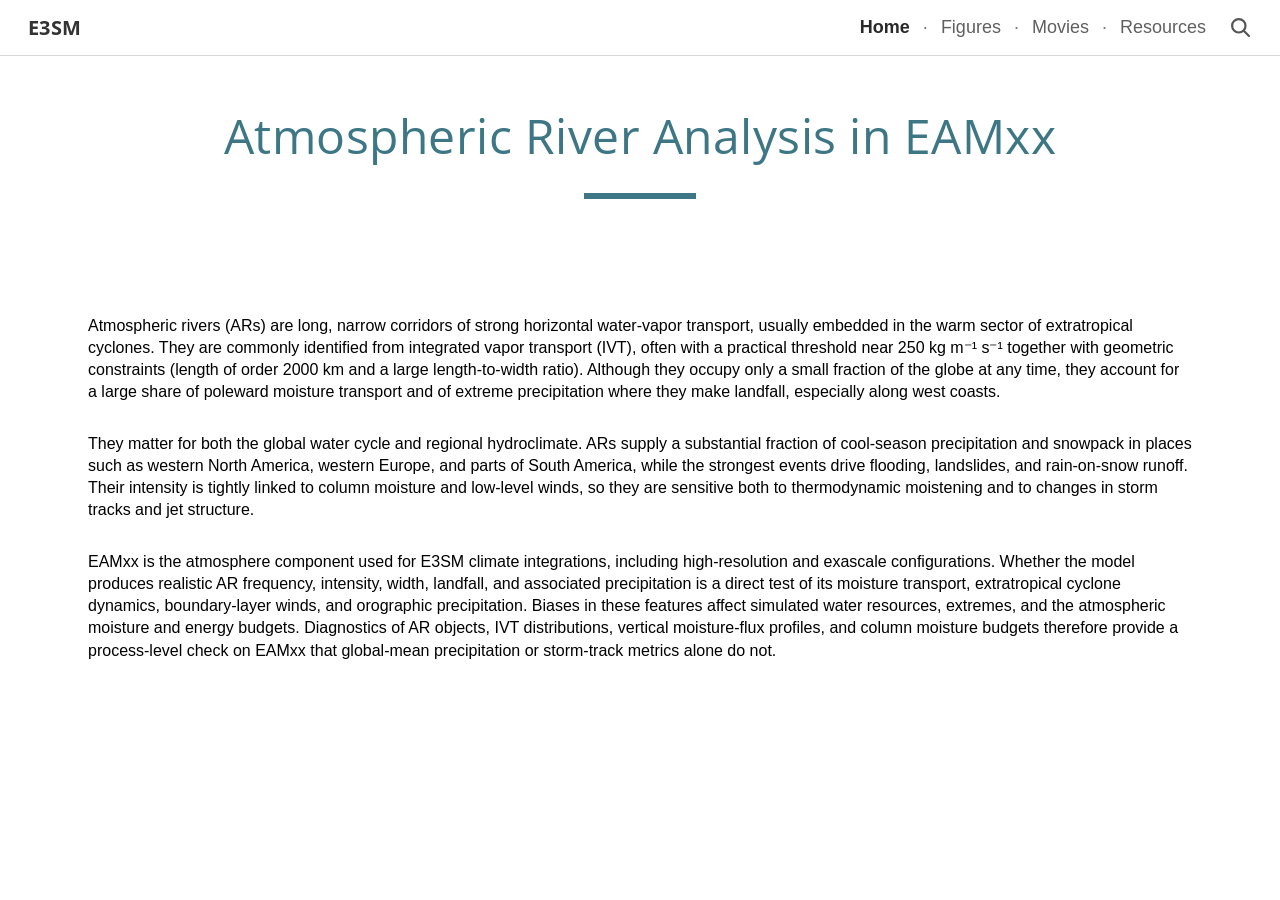
==== index.html @ 7915e141 "update" ====
<!DOCTYPE html>
<html lang="en">
<head>
  <meta charset="UTF-8">
  <meta name="viewport" content="width=device-width, initial-scale=1.0">
  <meta name="description" content="Atmospheric river analysis in EAMxx: moisture transport, landfall precipitation, and process-level diagnostics.">
  <title>Atmospheric River Analysis in EAMxx</title>
  <link rel="preconnect" href="https://fonts.googleapis.com">
  <link rel="preconnect" href="https://fonts.gstatic.com" crossorigin>
  <link href="https://fonts.googleapis.com/css2?family=Open+Sans:wght@400;700&display=swap" rel="stylesheet">
  <link rel="stylesheet" href="css/style.css">
</head>
<body class="home-page">
  <header class="site-header">
    <div class="header-inner">
      <a class="site-title" href="index.html">E3SM</a>
      <div class="site-nav-wrap">
        <nav aria-label="Main navigation">
          <ul class="site-nav">
            <li><a class="active" href="index.html">Home</a></li>
            <li><a href="figures.html">Figures</a></li>
            <li><a href="tools.html">Movies</a></li>
            <li><a href="resources.html">Resources</a></li>
          </ul>
        </nav>
        <a class="search-link" href="search.html" aria-label="Search">
          <svg class="search-icon" viewBox="0 0 24 24" aria-hidden="true">
          <circle cx="10.8" cy="10.8" r="6.7" fill="none" stroke="currentColor" stroke-width="2.2"></circle>
          <path d="M16 16l5 5" fill="none" stroke="currentColor" stroke-width="2.2" stroke-linecap="round"></path>
          </svg>
        </a>
      </div>
    </div>
  </header>

  <main>
    <section class="page-heading home-heading">
      <h1>Atmospheric River Analysis in EAMxx</h1>
      <div class="title-rule" aria-hidden="true"></div>
    </section>

    <section class="home-intro">
      <p>Atmospheric rivers (ARs) are long, narrow corridors of strong horizontal water-vapor transport, usually embedded in the warm sector of extratropical cyclones. They are commonly identified from integrated vapor transport (IVT), often with a practical threshold near 250 kg m⁻¹ s⁻¹ together with geometric constraints (length of order 2000 km and a large length-to-width ratio). Although they occupy only a small fraction of the globe at any time, they account for a large share of poleward moisture transport and of extreme precipitation where they make landfall, especially along west coasts.</p>

      <p>They matter for both the global water cycle and regional hydroclimate. ARs supply a substantial fraction of cool-season precipitation and snowpack in places such as western North America, western Europe, and parts of South America, while the strongest events drive flooding, landslides, and rain-on-snow runoff. Their intensity is tightly linked to column moisture and low-level winds, so they are sensitive both to thermodynamic moistening and to changes in storm tracks and jet structure.</p>

      <p>EAMxx is the atmosphere component used for E3SM climate integrations, including high-resolution and exascale configurations. Whether the model produces realistic AR frequency, intensity, width, landfall, and associated precipitation is a direct test of its moisture transport, extratropical cyclone dynamics, boundary-layer winds, and orographic precipitation. Biases in these features affect simulated water resources, extremes, and the atmospheric moisture and energy budgets. Diagnostics of AR objects, IVT distributions, vertical moisture-flux profiles, and column moisture budgets therefore provide a process-level check on EAMxx that global-mean precipitation or storm-track metrics alone do not.</p>
      <p> <p>  
      <p>   <p>  
      <p>   <p>  
    </section>
    
    
  </main>
</body>
</html>
---- css/style.css ----
:root {
  --teal: #3d7684;
  --teal-link: #54a7b8;
  --orange: #c2603d;
  --ink: #332d2a;
  --body-ink: #000000;
  --muted: #7b726b;
  --rule: #dad1c7;
  --header-rule: #d8d8d8;
  --page-max: 1064px;
  --home-max: 1440px;
}

* {
  box-sizing: border-box;
}

html {
  scroll-behavior: smooth;
}

body {
  margin: 0;
  background: #fff;
  color: var(--body-ink);
  font-family: Arial, Helvetica, sans-serif;
  font-size: 16px;
  line-height: 1.38;
  -webkit-font-smoothing: antialiased;
}

a {
  color: inherit;
}

/* Header --------------------------------------------------------------- */
.site-header {
  position: sticky;
  top: 0;
  z-index: 50;
  height: 56px;
  background: rgba(255, 255, 255, 0.98);
  border-bottom: 1px solid var(--header-rule);
}

.header-inner {
  height: 100%;
  padding: 0 28px;
  display: flex;
  align-items: center;
  justify-content: space-between;
  gap: 28px;
}

.site-title {
  color: #333333;
  font-family: "Open Sans", Arial, Helvetica, sans-serif;
  font-size: 20px;
  font-weight: 700;
  letter-spacing: 0.4px;
  line-height: 1;
  text-decoration: none;
  white-space: nowrap;
}

.site-nav-wrap {
  display: flex;
  align-items: center;
  gap: 22px;
}

.site-nav {
  display: flex;
  align-items: center;
  list-style: none;
  margin: 0;
  padding: 0;
}

.site-nav li {
  display: flex;
  align-items: center;
}

.site-nav li + li::before {
  content: "·";
  display: inline-block;
  margin: 0 13px;
  color: #777777;
  font-family: Arial, Helvetica, sans-serif;
  font-size: 18px;
  font-weight: 400;
  line-height: 1;
}

.site-nav a {
  color: #5f5f5f;
  font-family: Arial, Helvetica, sans-serif;
  font-size: 18px;
  font-weight: 400;
  text-decoration: none;
  white-space: nowrap;
}

.site-nav a:hover,
.site-nav a:focus-visible {
  color: #333333;
}

.site-nav a.active {
  color: #292929;
  font-weight: 700;
}

.search-link {
  display: inline-flex;
  align-items: center;
  color: #555555;
  text-decoration: none;
}

.search-link:hover,
.search-link:focus-visible {
  color: #333333;
}

.search-icon {
  width: 24px;
  height: 24px;
  display: block;
  flex: 0 0 auto;
}

/* Centered page heading ------------------------------------------------ */
.page-heading {
  text-align: center;
  padding-top: 52px;
}

.page-heading h1 {
  margin: 0;
  color: var(--teal);
  font-family: "Open Sans", Arial, Helvetica, sans-serif;
  font-size: 48px;
  font-weight: 400;
  letter-spacing: 0.5px;
  line-height: 1.2;
}

.title-rule {
  width: 112px;
  height: 6px;
  margin: 28px auto 0;
  background: var(--teal);
}

/* Home ----------------------------------------------------------------- */
.home-heading {
  padding-top: 51px;
}

.home-intro {
  width: min(var(--home-max), calc(100% - 176px));
  margin: 116px auto 0;
  font-size: 16px;
  line-height: 1.38;
}

.home-intro p {
  margin: 0 0 30px;
}

.home-intro a {
  text-decoration: underline;
  text-underline-offset: 1px;
}

.home-intro ul {
  list-style-type: square;
  margin: 0;
  padding-left: 22px;
}

.home-intro li {
  margin: 4px 0;
  padding-left: 1px;
}

.home-intro strong {
  font-weight: 700;
}

/* Figures --------------------------------------------------------------- */
.figures-content {
  width: min(1480px, calc(100% - 80px));
  margin: 64px auto 80px;
}

.figure-item {
  margin: 0 0 48px;
}

.figure-item:last-child {
  margin-bottom: 0;
}

.figure-item h2 {
  margin: 0 0 12px;
  color: var(--ink);
  font-size: 22px;
  font-weight: 700;
  line-height: 1.2;
}

.figure-item img {
  display: block;
  width: 100%;
  height: auto;
  background: #fff;
  object-fit: contain;
}

/* Movies --------------------------------------------------------------- */
.movies-content {
  width: min(1480px, calc(100% - 80px));
  margin: 64px auto 80px;
}

.movie-item {
  margin: 0 0 48px;
}

.movie-item:last-child {
  margin-bottom: 0;
}

.movie-item h2 {
  margin: 0 0 12px;
  color: var(--ink);
  font-size: 22px;
  font-weight: 700;
  line-height: 1.2;
}

.movie-item img {
  display: block;
  width: 100%;
  height: auto;
  background: #fff;
}

/* Resources ------------------------------------------------------------ */
.links-content {
  width: min(var(--page-max), calc(100% - 80px));
  margin: 64px auto 80px;
}

.links-lead {
  margin: 0 0 42px;
  color: var(--ink);
  font-size: 16px;
  line-height: 1.45;
}

.resource-group {
  margin: 0 0 48px;
}

.resource-group:last-child {
  margin-bottom: 0;
}

.resource-group h2 {
  margin: 0 0 16px;
  padding-bottom: 8px;
  border-bottom: 1px solid var(--rule);
  color: var(--teal);
  font-family: "Open Sans", Arial, Helvetica, sans-serif;
  font-size: 22px;
  font-weight: 700;
  line-height: 1.2;
}

.links-list {
  list-style: none;
  margin: 0;
  padding: 0;
}

.links-list li {
  margin: 0 0 22px;
}

.links-list li:last-child {
  margin-bottom: 0;
}

.links-list > li > a {
  display: block;
  position: relative;
  padding-left: 22px;
  color: var(--ink);
  font-size: 18px;
  font-weight: 700;
  line-height: 1.3;
  text-decoration: none;
}

.links-list > li > a::before {
  content: "→";
  position: absolute;
  left: 0;
  color: var(--orange);
  font-size: 18px;
  font-weight: 400;
}

.links-list > li > a:hover,
.links-list > li > a:focus-visible {
  text-decoration: underline;
  text-decoration-color: var(--orange);
  text-underline-offset: 3px;
}

.links-list p {
  margin: 4px 0 0 22px;
  color: #514a45;
  font-size: 15px;
  font-weight: 400;
  line-height: 1.45;
}

.links-list p a {
  color: var(--orange);
  font-weight: 700;
  text-decoration: underline;
  text-underline-offset: 3px;
}

.news-list time {
  display: block;
  margin: 0 0 2px 22px;
  color: var(--orange);
  font-size: 14px;
  font-weight: 700;
  line-height: 1.3;
}

/* Search --------------------------------------------------------------- */
.search-content {
  width: min(var(--page-max), calc(100% - 80px));
  margin: 90px auto 0;
}

.search-form {
  display: flex;
  gap: 12px;
  max-width: 720px;
}

.search-form input {
  min-width: 0;
  flex: 1;
  padding: 11px 14px;
  border: 1px solid var(--rule);
  border-radius: 0;
  color: var(--ink);
  font: inherit;
}

.search-form input:focus-visible {
  outline: 2px solid var(--teal);
  outline-offset: 2px;
}

.search-form button {
  padding: 11px 20px;
  border: 0;
  border-radius: 0;
  background: var(--teal);
  color: #ffffff;
  cursor: pointer;
  font: inherit;
}

.search-form button:hover,
.search-form button:focus-visible {
  background: var(--teal-link);
}

.search-form button:focus-visible {
  outline: 2px solid var(--teal);
  outline-offset: 2px;
}

.search-status {
  margin: 28px 0 16px;
  color: var(--muted);
}

.search-results {
  max-width: 720px;
  margin: 0;
  padding: 0;
  list-style: none;
}

.search-results li {
  padding: 16px 0;
  border-bottom: 1px solid var(--rule);
}

.search-results a {
  color: var(--ink);
  font-size: 20px;
  font-weight: 700;
  text-decoration: underline;
  text-decoration-color: var(--orange);
  text-underline-offset: 3px;
}

.search-result-snippet {
  margin: 6px 0 0;
  color: var(--muted);
}

.visually-hidden {
  position: absolute;
  width: 1px;
  height: 1px;
  padding: 0;
  margin: -1px;
  overflow: hidden;
  clip: rect(0, 0, 0, 0);
  white-space: nowrap;
  border: 0;
}

/* About: same visual language, not part of screenshot navigation ------- */
.about-content {
  width: min(var(--page-max), calc(100% - 80px));
  margin: 120px auto 90px;
  color: var(--ink);
  font-size: 16px;
}

.about-content h2 {
  margin: 34px 0 10px;
  font-size: 22px;
}

.about-content p,
.about-content ul {
  margin-top: 0;
}

/* Responsive ------------------------------------------------------------ */
@media (max-width: 900px) {
  .site-header {
    height: auto;
  }

  .header-inner {
    min-height: 56px;
    padding: 12px 20px;
    align-items: flex-start;
  }

  .site-nav-wrap {
    gap: 14px;
  }

  .site-nav li + li::before {
    margin: 0 8px;
  }

  .site-nav a {
    font-size: 16px;
  }

  .page-heading h1 {
    font-size: 40px;
  }

  .home-intro {
    width: min(var(--home-max), calc(100% - 64px));
    margin-top: 90px;
  }

  .links-content {
    margin-top: 48px;
  }
}

@media (max-width: 680px) {
  .header-inner {
    display: block;
  }

  .site-title {
    display: inline-block;
    margin-bottom: 12px;
  }

  .site-nav-wrap {
    justify-content: space-between;
  }

  .site-nav {
    flex-wrap: wrap;
    row-gap: 8px;
  }

  .site-nav li + li::before {
    margin: 0 7px;
  }

  .search-icon {
    width: 21px;
    height: 21px;
  }

  .page-heading {
    padding-top: 42px;
  }

  .page-heading h1 {
    font-size: 34px;
  }

  .title-rule {
    width: 88px;
    height: 5px;
    margin-top: 22px;
  }

  .home-intro,
  .figures-content,
  .movies-content,
  .links-content,
  .search-content,
  .about-content {
    width: calc(100% - 40px);
  }

  .home-intro {
    margin-top: 76px;
  }

  .figures-content,
  .movies-content {
    margin-top: 48px;
  }

  .figure-item {
    margin-bottom: 36px;
  }

  .figure-item h2 {
    font-size: 18px;
  }

  .movie-item {
    margin-bottom: 36px;
  }

  .movie-item h2 {
    font-size: 18px;
  }

  .links-content {
    margin-top: 36px;
    margin-bottom: 56px;
  }

  .links-lead {
    margin-bottom: 32px;
  }

  .resource-group h2 {
    font-size: 20px;
  }

  .links-list > li > a {
    font-size: 17px;
  }

  .search-content {
    margin-top: 62px;
  }

  .links-list li {
    margin-bottom: 15px;
  }
}
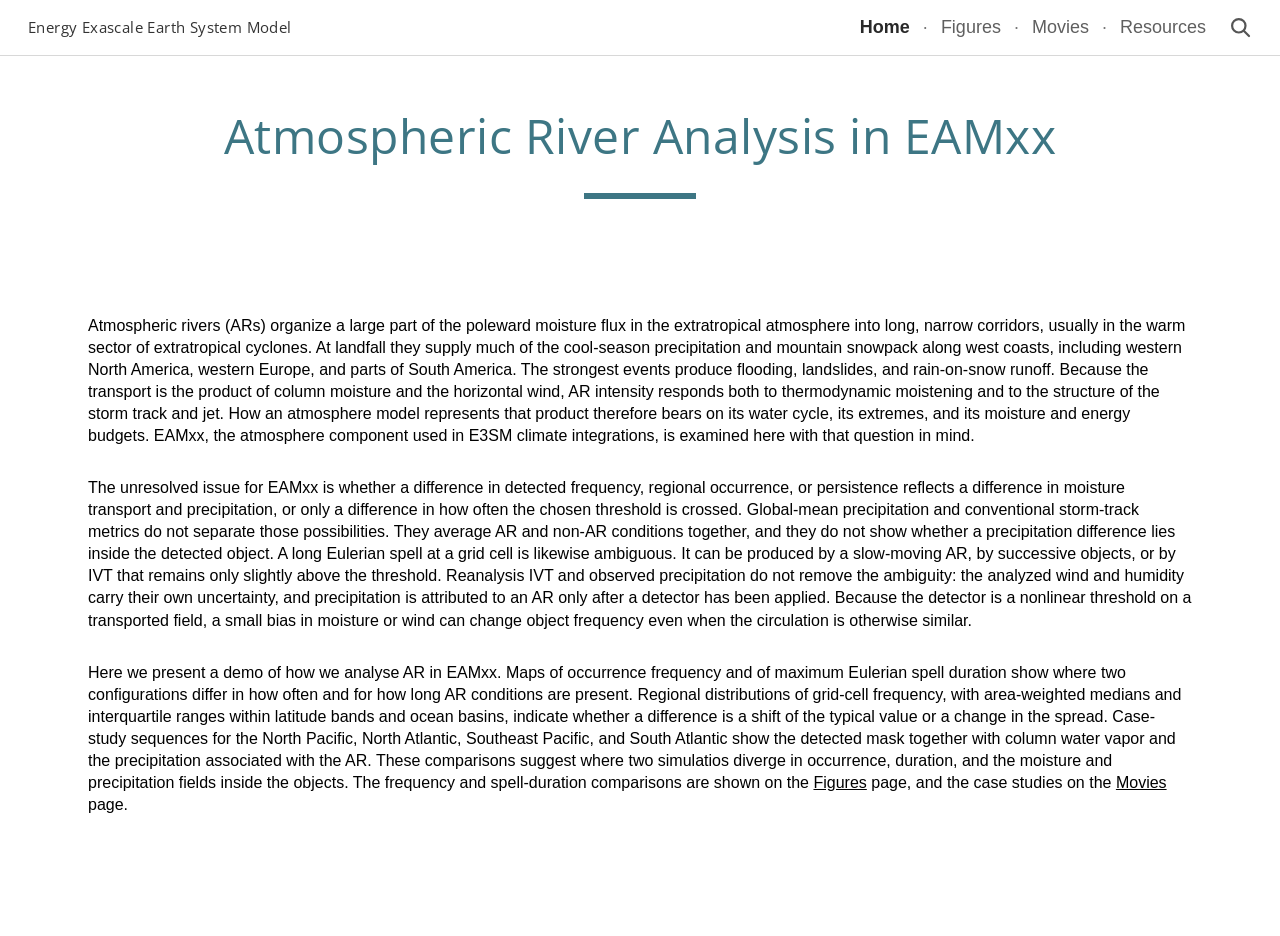
==== commit 3a216c9b: "update" ====
--- a/index.html
+++ b/index.html
@@ -13,7 +13,7 @@
 <body class="home-page">
   <header class="site-header">
     <div class="header-inner">
-      <a class="site-title" href="index.html">E3SM</a>
+      <a class="site-title" href="index.html">Energy Exascale Earth System Model</a>
       <div class="site-nav-wrap">
         <nav aria-label="Main navigation">
           <ul class="site-nav">
@@ -40,14 +40,11 @@
     </section>
 
     <section class="home-intro">
-      <p>Atmospheric rivers (ARs) are long, narrow corridors of strong horizontal water-vapor transport, usually embedded in the warm sector of extratropical cyclones. They are commonly identified from integrated vapor transport (IVT), often with a practical threshold near 250 kg m⁻¹ s⁻¹ together with geometric constraints (length of order 2000 km and a large length-to-width ratio). Although they occupy only a small fraction of the globe at any time, they account for a large share of poleward moisture transport and of extreme precipitation where they make landfall, especially along west coasts.</p>
+      <p>Atmospheric rivers (ARs) organize a large part of the poleward moisture flux in the extratropical atmosphere into long, narrow corridors, usually in the warm sector of extratropical cyclones. At landfall they supply much of the cool-season precipitation and mountain snowpack along west coasts, including western North America, western Europe, and parts of South America. The strongest events produce flooding, landslides, and rain-on-snow runoff. Because the transport is the product of column moisture and the horizontal wind, AR intensity responds both to thermodynamic moistening and to the structure of the storm track and jet. How an atmosphere model represents that product therefore bears on its water cycle, its extremes, and its moisture and energy budgets. EAMxx, the atmosphere component used in E3SM climate integrations, is examined here with that question in mind.</p>
 
-      <p>They matter for both the global water cycle and regional hydroclimate. ARs supply a substantial fraction of cool-season precipitation and snowpack in places such as western North America, western Europe, and parts of South America, while the strongest events drive flooding, landslides, and rain-on-snow runoff. Their intensity is tightly linked to column moisture and low-level winds, so they are sensitive both to thermodynamic moistening and to changes in storm tracks and jet structure.</p>
+      <p>The unresolved issue for EAMxx is whether a difference in detected frequency, regional occurrence, or persistence reflects a difference in moisture transport and precipitation, or only a difference in how often the chosen threshold is crossed. Global-mean precipitation and conventional storm-track metrics do not separate those possibilities. They average AR and non-AR conditions together, and they do not show whether a precipitation difference lies inside the detected object. A long Eulerian spell at a grid cell is likewise ambiguous. It can be produced by a slow-moving AR, by successive objects, or by IVT that remains only slightly above the threshold. Reanalysis IVT and observed precipitation do not remove the ambiguity: the analyzed wind and humidity carry their own uncertainty, and precipitation is attributed to an AR only after a detector has been applied. Because the detector is a nonlinear threshold on a transported field, a small bias in moisture or wind can change object frequency even when the circulation is otherwise similar.</p>
 
-      <p>EAMxx is the atmosphere component used for E3SM climate integrations, including high-resolution and exascale configurations. Whether the model produces realistic AR frequency, intensity, width, landfall, and associated precipitation is a direct test of its moisture transport, extratropical cyclone dynamics, boundary-layer winds, and orographic precipitation. Biases in these features affect simulated water resources, extremes, and the atmospheric moisture and energy budgets. Diagnostics of AR objects, IVT distributions, vertical moisture-flux profiles, and column moisture budgets therefore provide a process-level check on EAMxx that global-mean precipitation or storm-track metrics alone do not.</p>
-      <p> <p>  
-      <p>   <p>  
-      <p>   <p>  
+      <p> Here we present a demo of how we analyse AR in EAMxx.  Maps of occurrence frequency and of maximum Eulerian spell duration show where two configurations differ in how often and for how long AR conditions are present. Regional distributions of grid-cell frequency, with area-weighted medians and interquartile ranges within latitude bands and ocean basins, indicate whether a difference is a shift of the typical value or a change in the spread. Case-study sequences for the North Pacific, North Atlantic, Southeast Pacific, and South Atlantic show the detected mask together with column water vapor and the precipitation associated with the AR. These comparisons suggest where two simulatios diverge in occurrence, duration, and the moisture and precipitation fields inside the objects. The frequency and spell-duration comparisons are shown on the <a href="figures.html">Figures</a> page, and the case studies on the <a href="tools.html">Movies</a> page.</p>
     </section>
     
     
--- a/css/style.css
+++ b/css/style.css
@@ -55,8 +55,8 @@
 .site-title {
   color: #333333;
   font-family: "Open Sans", Arial, Helvetica, sans-serif;
-  font-size: 20px;
-  font-weight: 700;
+  font-size: 15px;
+  font-weight: 400;
   letter-spacing: 0.4px;
   line-height: 1;
   text-decoration: none;
@@ -161,7 +161,7 @@
 
 .home-intro {
   width: min(var(--home-max), calc(100% - 176px));
-  margin: 116px auto 0;
+  margin: 116px auto 120px;
   font-size: 16px;
   line-height: 1.38;
 }
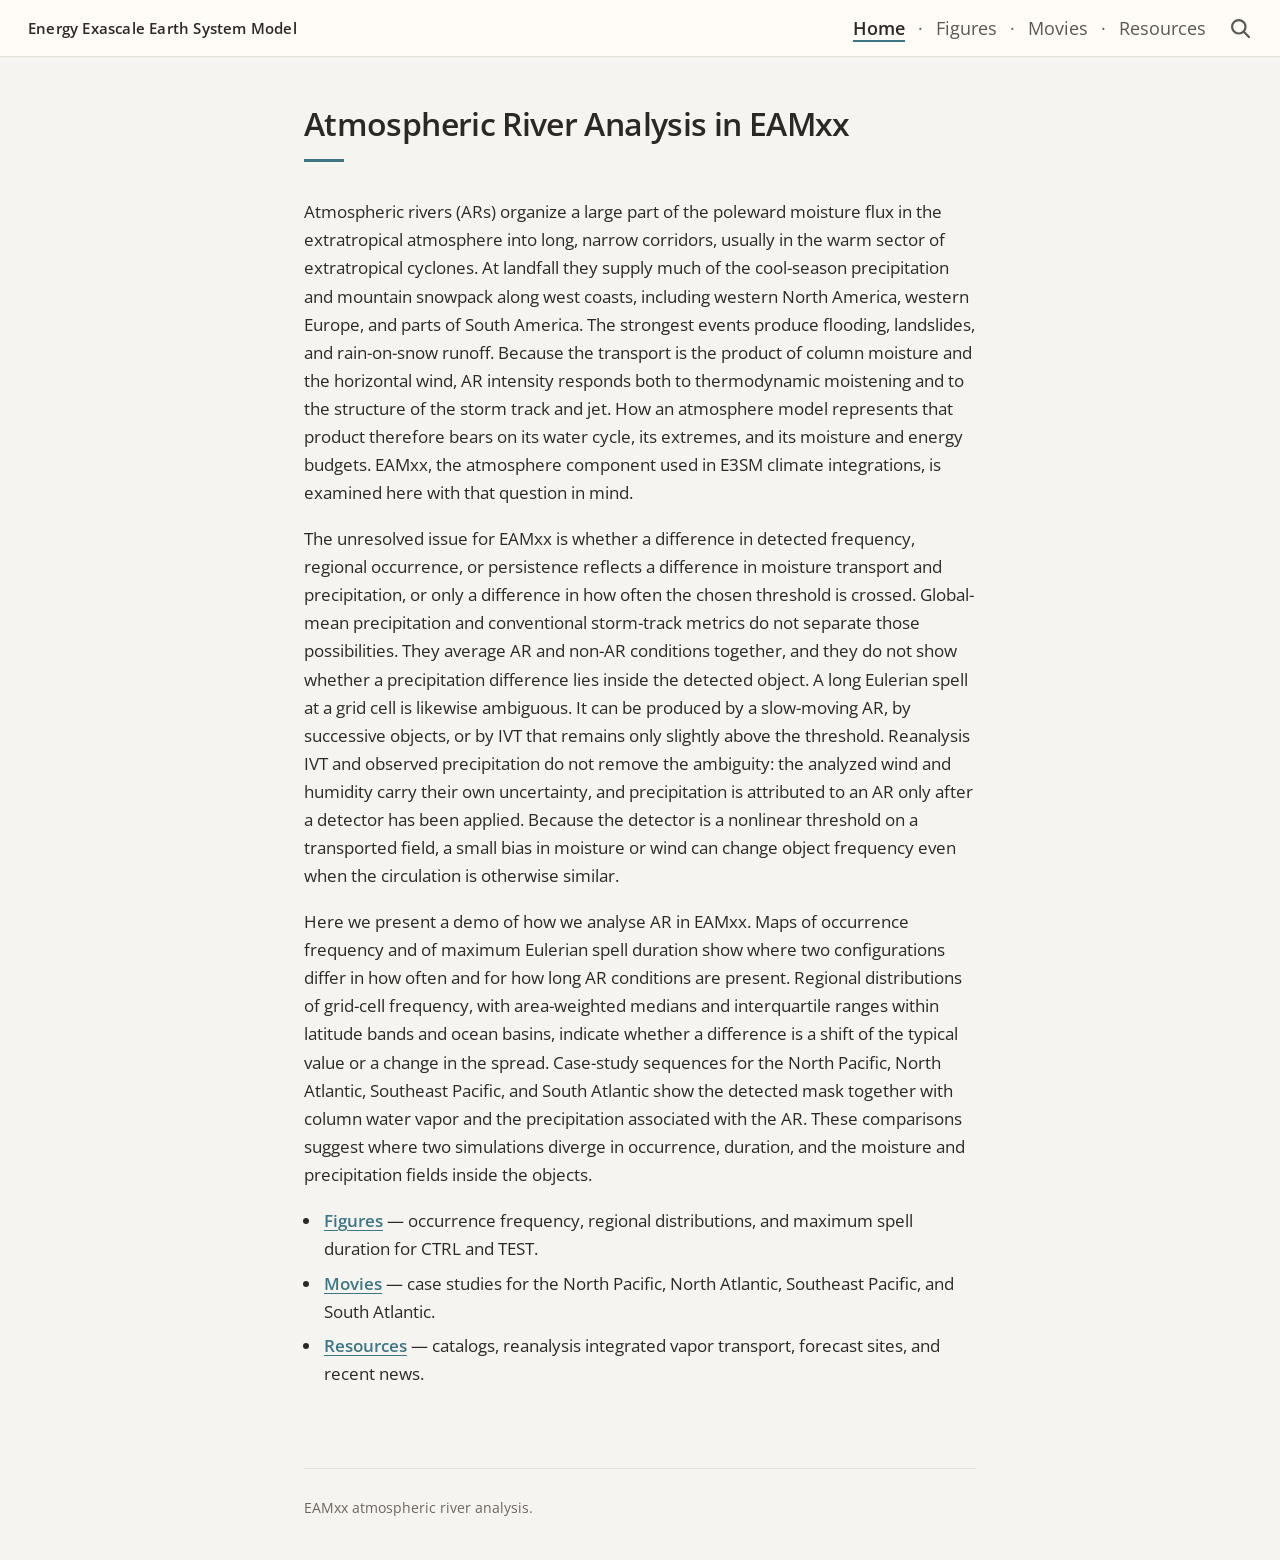
==== commit f5520db6: "update" ====
--- a/index.html
+++ b/index.html
@@ -7,7 +7,7 @@
   <title>Atmospheric River Analysis in EAMxx</title>
   <link rel="preconnect" href="https://fonts.googleapis.com">
   <link rel="preconnect" href="https://fonts.gstatic.com" crossorigin>
-  <link href="https://fonts.googleapis.com/css2?family=Open+Sans:wght@400;700&display=swap" rel="stylesheet">
+  <link href="https://fonts.googleapis.com/css2?family=Open+Sans:wght@400;600&display=swap" rel="stylesheet">
   <link rel="stylesheet" href="css/style.css">
 </head>
 <body class="home-page">
@@ -44,10 +44,16 @@
 
       <p>The unresolved issue for EAMxx is whether a difference in detected frequency, regional occurrence, or persistence reflects a difference in moisture transport and precipitation, or only a difference in how often the chosen threshold is crossed. Global-mean precipitation and conventional storm-track metrics do not separate those possibilities. They average AR and non-AR conditions together, and they do not show whether a precipitation difference lies inside the detected object. A long Eulerian spell at a grid cell is likewise ambiguous. It can be produced by a slow-moving AR, by successive objects, or by IVT that remains only slightly above the threshold. Reanalysis IVT and observed precipitation do not remove the ambiguity: the analyzed wind and humidity carry their own uncertainty, and precipitation is attributed to an AR only after a detector has been applied. Because the detector is a nonlinear threshold on a transported field, a small bias in moisture or wind can change object frequency even when the circulation is otherwise similar.</p>
 
-      <p> Here we present a demo of how we analyse AR in EAMxx.  Maps of occurrence frequency and of maximum Eulerian spell duration show where two configurations differ in how often and for how long AR conditions are present. Regional distributions of grid-cell frequency, with area-weighted medians and interquartile ranges within latitude bands and ocean basins, indicate whether a difference is a shift of the typical value or a change in the spread. Case-study sequences for the North Pacific, North Atlantic, Southeast Pacific, and South Atlantic show the detected mask together with column water vapor and the precipitation associated with the AR. These comparisons suggest where two simulatios diverge in occurrence, duration, and the moisture and precipitation fields inside the objects. The frequency and spell-duration comparisons are shown on the <a href="figures.html">Figures</a> page, and the case studies on the <a href="tools.html">Movies</a> page.</p>
+      <p>Here we present a demo of how we analyse AR in EAMxx.  Maps of occurrence frequency and of maximum Eulerian spell duration show where two configurations differ in how often and for how long AR conditions are present. Regional distributions of grid-cell frequency, with area-weighted medians and interquartile ranges within latitude bands and ocean basins, indicate whether a difference is a shift of the typical value or a change in the spread. Case-study sequences for the North Pacific, North Atlantic, Southeast Pacific, and South Atlantic show the detected mask together with column water vapor and the precipitation associated with the AR. These comparisons suggest where two simulations diverge in occurrence, duration, and the moisture and precipitation fields inside the objects.</p>
+      <ul class="home-next">
+        <li><a href="figures.html">Figures</a> — occurrence frequency, regional distributions, and maximum spell duration for CTRL and TEST.</li>
+        <li><a href="tools.html">Movies</a> — case studies for the North Pacific, North Atlantic, Southeast Pacific, and South Atlantic.</li>
+        <li><a href="resources.html">Resources</a> — catalogs, reanalysis integrated vapor transport, forecast sites, and recent news.</li>
+      </ul>
     </section>
-    
-    
   </main>
+  <footer class="site-footer">
+    <p>EAMxx atmospheric river analysis.</p>
+  </footer>
 </body>
 </html>
--- a/css/style.css
+++ b/css/style.css
@@ -1,14 +1,15 @@
 :root {
   --teal: #3d7684;
-  --teal-link: #54a7b8;
+  --teal-deep: #2f5f6b;
   --orange: #c2603d;
-  --ink: #332d2a;
-  --body-ink: #000000;
-  --muted: #7b726b;
-  --rule: #dad1c7;
-  --header-rule: #d8d8d8;
-  --page-max: 1064px;
-  --home-max: 1440px;
+  --bg: #f6f4f0;
+  --surface: #fffcf8;
+  --ink: #2c2825;
+  --muted: #6b645d;
+  --rule: #e4ddd4;
+  --prose: 42rem;
+  --figure-max: 1200px;
+  --font: "Open Sans", Arial, Helvetica, sans-serif;
 }
 
 * {
@@ -21,16 +22,23 @@
 
 body {
   margin: 0;
-  background: #fff;
-  color: var(--body-ink);
-  font-family: Arial, Helvetica, sans-serif;
+  background: var(--bg);
+  color: var(--ink);
+  font-family: var(--font);
   font-size: 16px;
-  line-height: 1.38;
+  line-height: 1.6;
   -webkit-font-smoothing: antialiased;
 }
 
 a {
   color: inherit;
+}
+
+a:focus-visible,
+button:focus-visible,
+input:focus-visible {
+  outline: 2px solid var(--teal);
+  outline-offset: 3px;
 }
 
 /* Header --------------------------------------------------------------- */
@@ -38,14 +46,13 @@
   position: sticky;
   top: 0;
   z-index: 50;
-  height: 56px;
-  background: rgba(255, 255, 255, 0.98);
-  border-bottom: 1px solid var(--header-rule);
+  background: rgba(255, 252, 248, 0.96);
+  border-bottom: 1px solid var(--rule);
 }
 
 .header-inner {
-  height: 100%;
-  padding: 0 28px;
+  min-height: 56px;
+  padding: 8px 28px;
   display: flex;
   align-items: center;
   justify-content: space-between;
@@ -53,12 +60,12 @@
 }
 
 .site-title {
-  color: #333333;
-  font-family: "Open Sans", Arial, Helvetica, sans-serif;
+  color: var(--ink);
+  font-family: var(--font);
   font-size: 15px;
-  font-weight: 400;
-  letter-spacing: 0.4px;
-  line-height: 1;
+  font-weight: 600;
+  letter-spacing: 0.2px;
+  line-height: 1.25;
   text-decoration: none;
   white-space: nowrap;
 }
@@ -86,16 +93,16 @@
   content: "·";
   display: inline-block;
   margin: 0 13px;
-  color: #777777;
-  font-family: Arial, Helvetica, sans-serif;
+  color: var(--muted);
+  font-family: var(--font);
   font-size: 18px;
   font-weight: 400;
   line-height: 1;
 }
 
 .site-nav a {
-  color: #5f5f5f;
-  font-family: Arial, Helvetica, sans-serif;
+  color: #5c564f;
+  font-family: var(--font);
   font-size: 18px;
   font-weight: 400;
   text-decoration: none;
@@ -104,24 +111,25 @@
 
 .site-nav a:hover,
 .site-nav a:focus-visible {
-  color: #333333;
+  color: var(--ink);
 }
 
 .site-nav a.active {
-  color: #292929;
-  font-weight: 700;
+  color: var(--ink);
+  font-weight: 600;
+  box-shadow: inset 0 -2px 0 var(--teal);
 }
 
 .search-link {
   display: inline-flex;
   align-items: center;
-  color: #555555;
+  color: #5c564f;
   text-decoration: none;
 }
 
 .search-link:hover,
 .search-link:focus-visible {
-  color: #333333;
+  color: var(--ink);
 }
 
 .search-icon {
@@ -131,69 +139,77 @@
   flex: 0 0 auto;
 }
 
-/* Centered page heading ------------------------------------------------ */
+/* Page heading --------------------------------------------------------- */
 .page-heading {
-  text-align: center;
-  padding-top: 52px;
+  text-align: left;
+  width: min(var(--figure-max), calc(100% - 56px));
+  margin: 0 auto;
+  padding-top: 48px;
+}
+
+.home-page .page-heading,
+.links-page .page-heading,
+.about-page .page-heading,
+.search-page .page-heading {
+  width: min(var(--prose), calc(100% - 56px));
 }
 
 .page-heading h1 {
   margin: 0;
+  color: var(--ink);
+  font-family: var(--font);
+  font-size: 2rem;
+  font-weight: 600;
+  letter-spacing: -0.02em;
+  line-height: 1.2;
+}
+
+.title-rule {
+  width: 40px;
+  height: 3px;
+  margin: 16px 0 0;
+  background: var(--teal);
+}
+
+/* Home ----------------------------------------------------------------- */
+.home-intro {
+  width: min(var(--prose), calc(100% - 56px));
+  margin: 36px auto 80px;
+  font-size: 1.0625rem;
+  line-height: 1.65;
+}
+
+.home-intro p {
+  margin: 0 0 1.15rem;
+}
+
+.home-intro a {
   color: var(--teal);
-  font-family: "Open Sans", Arial, Helvetica, sans-serif;
-  font-size: 48px;
-  font-weight: 400;
-  letter-spacing: 0.5px;
-  line-height: 1.2;
-}
-
-.title-rule {
-  width: 112px;
-  height: 6px;
-  margin: 28px auto 0;
-  background: var(--teal);
-}
-
-/* Home ----------------------------------------------------------------- */
-.home-heading {
-  padding-top: 51px;
-}
-
-.home-intro {
-  width: min(var(--home-max), calc(100% - 176px));
-  margin: 116px auto 120px;
-  font-size: 16px;
-  line-height: 1.38;
-}
-
-.home-intro p {
-  margin: 0 0 30px;
-}
-
-.home-intro a {
   text-decoration: underline;
-  text-underline-offset: 1px;
-}
-
-.home-intro ul {
-  list-style-type: square;
-  margin: 0;
-  padding-left: 22px;
-}
-
-.home-intro li {
-  margin: 4px 0;
-  padding-left: 1px;
-}
-
-.home-intro strong {
-  font-weight: 700;
+  text-underline-offset: 3px;
+}
+
+.home-intro .home-next {
+  margin: 8px 0 0;
+  padding-left: 1.1rem;
+  list-style: disc;
+}
+
+.home-intro .home-next li {
+  margin: 0.4rem 0;
+  padding-left: 0.15rem;
+}
+
+.home-intro .home-next a {
+  color: var(--teal);
+  font-weight: 600;
+  text-underline-offset: 3px;
 }
 
 /* Figures --------------------------------------------------------------- */
 .figures-content {
-  width: min(1480px, calc(100% - 80px));
-  margin: 64px auto 80px;
+  width: min(var(--figure-max), calc(100% - 56px));
+  margin: 36px auto 80px;
 }
 
 .figure-item {
@@ -207,59 +223,65 @@
 .figure-item h2 {
   margin: 0 0 12px;
   color: var(--ink);
-  font-size: 22px;
-  font-weight: 700;
-  line-height: 1.2;
-}
-
-.figure-item img {
-  display: block;
-  width: 100%;
-  height: auto;
-  background: #fff;
-  object-fit: contain;
-}
-
-/* Movies --------------------------------------------------------------- */
-.movies-content {
-  width: min(1480px, calc(100% - 80px));
-  margin: 64px auto 80px;
-}
-
-.movie-item {
-  margin: 0 0 48px;
-}
-
-.movie-item:last-child {
-  margin-bottom: 0;
-}
-
-.movie-item h2 {
-  margin: 0 0 12px;
-  color: var(--ink);
-  font-size: 22px;
-  font-weight: 700;
-  line-height: 1.2;
-}
-
+  font-size: 1.25rem;
+  font-weight: 600;
+  line-height: 1.3;
+}
+
+.figure-item img,
 .movie-item img {
   display: block;
   width: 100%;
   height: auto;
-  background: #fff;
+  background: var(--surface);
+  object-fit: contain;
+  border: 1px solid var(--rule);
+  border-radius: 8px;
+}
+
+.figure-item figcaption,
+.movie-item figcaption {
+  margin: 10px 0 0;
+  max-width: 65ch;
+  color: var(--muted);
+  font-size: 0.95rem;
+  font-weight: 400;
+  line-height: 1.5;
+}
+
+/* Movies --------------------------------------------------------------- */
+.movies-content {
+  width: min(var(--figure-max), calc(100% - 56px));
+  margin: 36px auto 80px;
+}
+
+.movie-item {
+  margin: 0 0 48px;
+}
+
+.movie-item:last-child {
+  margin-bottom: 0;
+}
+
+.movie-item h2 {
+  margin: 0 0 12px;
+  color: var(--ink);
+  font-size: 1.25rem;
+  font-weight: 600;
+  line-height: 1.3;
 }
 
 /* Resources ------------------------------------------------------------ */
 .links-content {
-  width: min(var(--page-max), calc(100% - 80px));
-  margin: 64px auto 80px;
+  width: min(var(--prose), calc(100% - 56px));
+  margin: 36px auto 80px;
 }
 
 .links-lead {
   margin: 0 0 42px;
   color: var(--ink);
-  font-size: 16px;
-  line-height: 1.45;
+  font-size: 1.0625rem;
+  line-height: 1.65;
 }
 
 .resource-group {
@@ -275,10 +297,10 @@
   padding-bottom: 8px;
   border-bottom: 1px solid var(--rule);
   color: var(--teal);
-  font-family: "Open Sans", Arial, Helvetica, sans-serif;
-  font-size: 22px;
-  font-weight: 700;
-  line-height: 1.2;
+  font-family: var(--font);
+  font-size: 1.25rem;
+  font-weight: 600;
+  line-height: 1.3;
 }
 
 .links-list {
@@ -301,7 +323,7 @@
   padding-left: 22px;
   color: var(--ink);
   font-size: 18px;
-  font-weight: 700;
+  font-weight: 600;
   line-height: 1.3;
   text-decoration: none;
 }
@@ -327,12 +349,12 @@
   color: #514a45;
   font-size: 15px;
   font-weight: 400;
-  line-height: 1.45;
+  line-height: 1.55;
 }
 
 .links-list p a {
   color: var(--orange);
-  font-weight: 700;
+  font-weight: 600;
   text-decoration: underline;
   text-underline-offset: 3px;
 }
@@ -342,14 +364,14 @@
   margin: 0 0 2px 22px;
   color: var(--orange);
   font-size: 14px;
-  font-weight: 700;
+  font-weight: 600;
   line-height: 1.3;
 }
 
 /* Search --------------------------------------------------------------- */
 .search-content {
-  width: min(var(--page-max), calc(100% - 80px));
-  margin: 90px auto 0;
+  width: min(var(--prose), calc(100% - 56px));
+  margin: 36px auto 80px;
 }
 
 .search-form {
@@ -363,20 +385,16 @@
   flex: 1;
   padding: 11px 14px;
   border: 1px solid var(--rule);
-  border-radius: 0;
+  border-radius: 8px;
+  background: var(--surface);
   color: var(--ink);
   font: inherit;
-}
-
-.search-form input:focus-visible {
-  outline: 2px solid var(--teal);
-  outline-offset: 2px;
 }
 
 .search-form button {
   padding: 11px 20px;
   border: 0;
-  border-radius: 0;
+  border-radius: 8px;
   background: var(--teal);
   color: #ffffff;
   cursor: pointer;
@@ -385,12 +403,7 @@
 
 .search-form button:hover,
 .search-form button:focus-visible {
-  background: var(--teal-link);
-}
-
-.search-form button:focus-visible {
-  outline: 2px solid var(--teal);
-  outline-offset: 2px;
+  background: var(--teal-deep);
 }
 
 .search-status {
@@ -413,7 +426,7 @@
 .search-results a {
   color: var(--ink);
   font-size: 20px;
-  font-weight: 700;
+  font-weight: 600;
   text-decoration: underline;
   text-decoration-color: var(--orange);
   text-underline-offset: 3px;
@@ -436,17 +449,19 @@
   border: 0;
 }
 
-/* About: same visual language, not part of screenshot navigation ------- */
+/* About ---------------------------------------------------------------- */
 .about-content {
-  width: min(var(--page-max), calc(100% - 80px));
-  margin: 120px auto 90px;
-  color: var(--ink);
-  font-size: 16px;
+  width: min(var(--prose), calc(100% - 56px));
+  margin: 36px auto 80px;
+  color: var(--ink);
+  font-size: 1.0625rem;
+  line-height: 1.65;
 }
 
 .about-content h2 {
   margin: 34px 0 10px;
-  font-size: 22px;
+  font-size: 1.25rem;
+  font-weight: 600;
 }
 
 .about-content p,
@@ -454,16 +469,45 @@
   margin-top: 0;
 }
 
+.about-content a {
+  color: var(--teal);
+  text-underline-offset: 3px;
+}
+
+/* Footer --------------------------------------------------------------- */
+.site-footer {
+  width: min(var(--figure-max), calc(100% - 56px));
+  margin: 0 auto;
+  padding: 28px 0 40px;
+  border-top: 1px solid var(--rule);
+  color: var(--muted);
+  font-size: 0.875rem;
+}
+
+.site-footer p {
+  margin: 0;
+}
+
+.home-page .site-footer,
+.links-page .site-footer,
+.about-page .site-footer,
+.search-page .site-footer {
+  width: min(var(--prose), calc(100% - 56px));
+}
+
 /* Responsive ------------------------------------------------------------ */
+@media (max-width: 1100px) {
+  .site-title {
+    white-space: normal;
+    font-size: 13px;
+    line-height: 1.25;
+    max-width: 16rem;
+  }
+}
+
 @media (max-width: 900px) {
-  .site-header {
-    height: auto;
-  }
-
   .header-inner {
-    min-height: 56px;
-    padding: 12px 20px;
-    align-items: flex-start;
+    padding: 10px 20px;
   }
 
   .site-nav-wrap {
@@ -476,19 +520,6 @@
 
   .site-nav a {
     font-size: 16px;
-  }
-
-  .page-heading h1 {
-    font-size: 40px;
-  }
-
-  .home-intro {
-    width: min(var(--home-max), calc(100% - 64px));
-    margin-top: 90px;
-  }
-
-  .links-content {
-    margin-top: 48px;
   }
 }
 
@@ -499,7 +530,9 @@
 
   .site-title {
     display: inline-block;
+    max-width: none;
     margin-bottom: 12px;
+    font-size: 14px;
   }
 
   .site-nav-wrap {
@@ -521,17 +554,36 @@
   }
 
   .page-heading {
-    padding-top: 42px;
+    padding-top: 36px;
   }
 
   .page-heading h1 {
-    font-size: 34px;
+    font-size: 1.7rem;
   }
 
   .title-rule {
-    width: 88px;
-    height: 5px;
-    margin-top: 22px;
+    width: 36px;
+    height: 3px;
+    margin-top: 14px;
+  }
+
+  .page-heading,
+  .home-page .page-heading,
+  .links-page .page-heading,
+  .about-page .page-heading,
+  .search-page .page-heading,
+  .home-intro,
+  .figures-content,
+  .movies-content,
+  .links-content,
+  .search-content,
+  .about-content,
+  .site-footer,
+  .home-page .site-footer,
+  .links-page .site-footer,
+  .about-page .site-footer,
+  .search-page .site-footer {
+    width: calc(100% - 40px);
   }
 
   .home-intro,
@@ -540,56 +592,44 @@
   .links-content,
   .search-content,
   .about-content {
-    width: calc(100% - 40px);
-  }
-
-  .home-intro {
-    margin-top: 76px;
-  }
-
-  .figures-content,
-  .movies-content {
-    margin-top: 48px;
-  }
-
-  .figure-item {
-    margin-bottom: 36px;
-  }
-
-  .figure-item h2 {
-    font-size: 18px;
-  }
-
+    margin-top: 28px;
+    margin-bottom: 48px;
+  }
+
+  .figure-item,
   .movie-item {
     margin-bottom: 36px;
   }
 
-  .movie-item h2 {
-    font-size: 18px;
-  }
-
-  .links-content {
-    margin-top: 36px;
-    margin-bottom: 56px;
+  .figure-item h2,
+  .movie-item h2,
+  .resource-group h2 {
+    font-size: 1.125rem;
   }
 
   .links-lead {
     margin-bottom: 32px;
   }
 
-  .resource-group h2 {
-    font-size: 20px;
-  }
-
   .links-list > li > a {
     font-size: 17px;
   }
 
-  .search-content {
-    margin-top: 62px;
-  }
-
   .links-list li {
     margin-bottom: 15px;
   }
-}
+
+  .search-form {
+    flex-wrap: wrap;
+  }
+
+  .search-form button {
+    min-height: 44px;
+  }
+}
+
+@media (prefers-reduced-motion: reduce) {
+  html {
+    scroll-behavior: auto;
+  }
+}
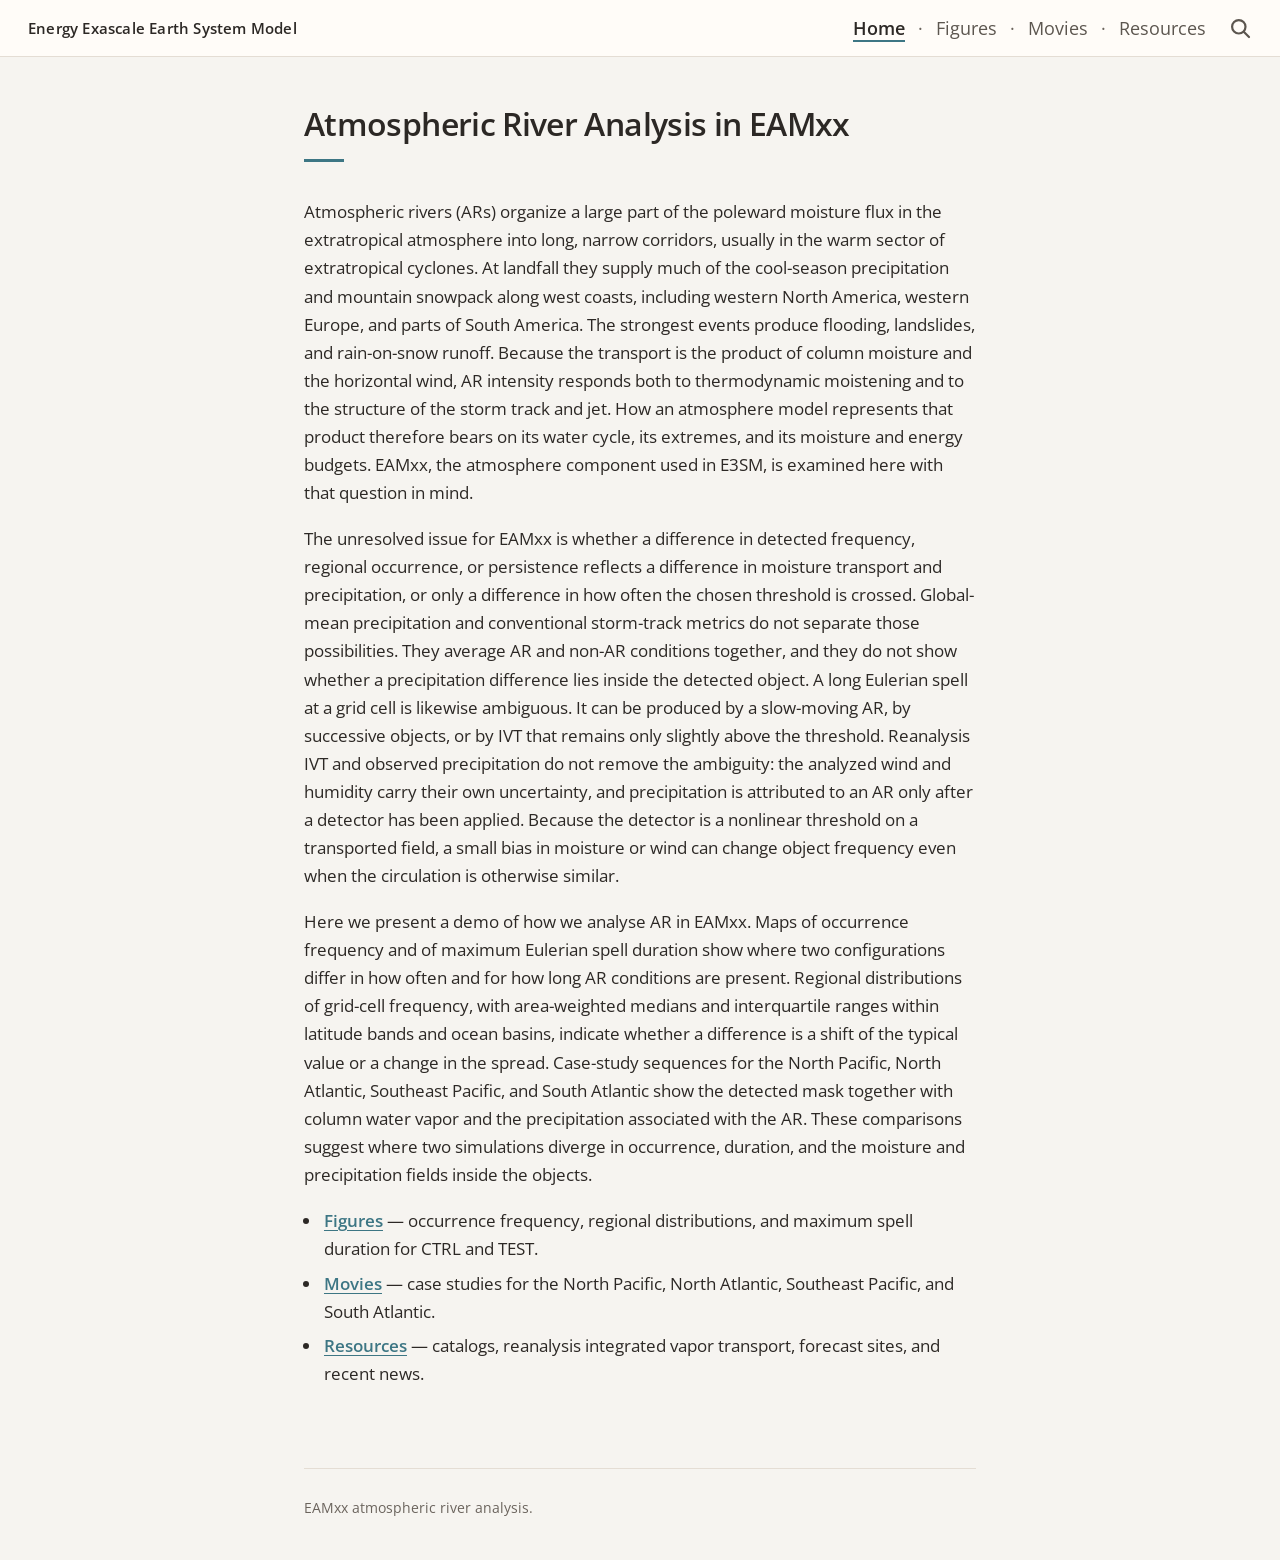
==== commit 0bd09756: "update" ====
--- a/index.html
+++ b/index.html
@@ -40,7 +40,7 @@
     </section>
 
     <section class="home-intro">
-      <p>Atmospheric rivers (ARs) organize a large part of the poleward moisture flux in the extratropical atmosphere into long, narrow corridors, usually in the warm sector of extratropical cyclones. At landfall they supply much of the cool-season precipitation and mountain snowpack along west coasts, including western North America, western Europe, and parts of South America. The strongest events produce flooding, landslides, and rain-on-snow runoff. Because the transport is the product of column moisture and the horizontal wind, AR intensity responds both to thermodynamic moistening and to the structure of the storm track and jet. How an atmosphere model represents that product therefore bears on its water cycle, its extremes, and its moisture and energy budgets. EAMxx, the atmosphere component used in E3SM climate integrations, is examined here with that question in mind.</p>
+      <p>Atmospheric rivers (ARs) organize a large part of the poleward moisture flux in the extratropical atmosphere into long, narrow corridors, usually in the warm sector of extratropical cyclones. At landfall they supply much of the cool-season precipitation and mountain snowpack along west coasts, including western North America, western Europe, and parts of South America. The strongest events produce flooding, landslides, and rain-on-snow runoff. Because the transport is the product of column moisture and the horizontal wind, AR intensity responds both to thermodynamic moistening and to the structure of the storm track and jet. How an atmosphere model represents that product therefore bears on its water cycle, its extremes, and its moisture and energy budgets. EAMxx, the atmosphere component used in E3SM, is examined here with that question in mind.</p>
 
       <p>The unresolved issue for EAMxx is whether a difference in detected frequency, regional occurrence, or persistence reflects a difference in moisture transport and precipitation, or only a difference in how often the chosen threshold is crossed. Global-mean precipitation and conventional storm-track metrics do not separate those possibilities. They average AR and non-AR conditions together, and they do not show whether a precipitation difference lies inside the detected object. A long Eulerian spell at a grid cell is likewise ambiguous. It can be produced by a slow-moving AR, by successive objects, or by IVT that remains only slightly above the threshold. Reanalysis IVT and observed precipitation do not remove the ambiguity: the analyzed wind and humidity carry their own uncertainty, and precipitation is attributed to an AR only after a detector has been applied. Because the detector is a nonlinear threshold on a transported field, a small bias in moisture or wind can change object frequency even when the circulation is otherwise similar.</p>
 
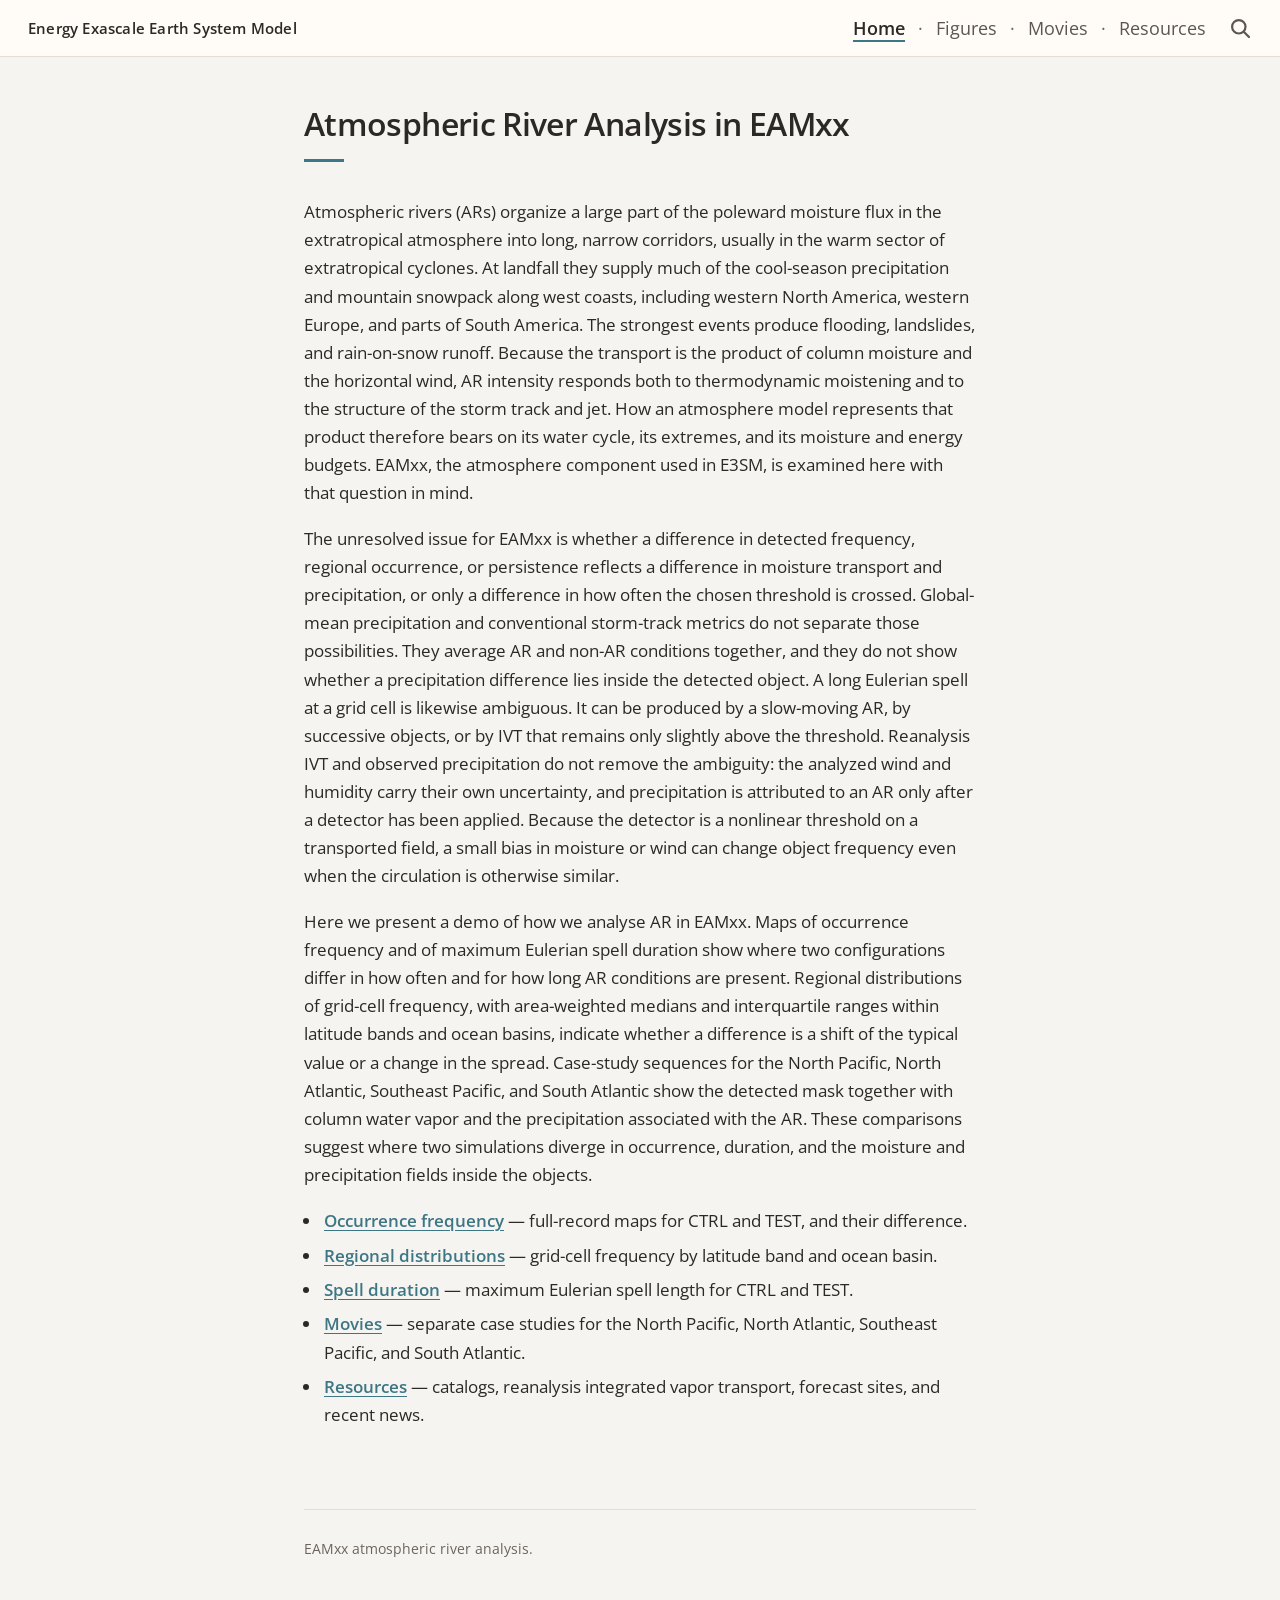
==== commit 67d52cfd: "update" ====
--- a/index.html
+++ b/index.html
@@ -46,8 +46,10 @@
 
       <p>Here we present a demo of how we analyse AR in EAMxx.  Maps of occurrence frequency and of maximum Eulerian spell duration show where two configurations differ in how often and for how long AR conditions are present. Regional distributions of grid-cell frequency, with area-weighted medians and interquartile ranges within latitude bands and ocean basins, indicate whether a difference is a shift of the typical value or a change in the spread. Case-study sequences for the North Pacific, North Atlantic, Southeast Pacific, and South Atlantic show the detected mask together with column water vapor and the precipitation associated with the AR. These comparisons suggest where two simulations diverge in occurrence, duration, and the moisture and precipitation fields inside the objects.</p>
       <ul class="home-next">
-        <li><a href="figures.html">Figures</a> — occurrence frequency, regional distributions, and maximum spell duration for CTRL and TEST.</li>
-        <li><a href="tools.html">Movies</a> — case studies for the North Pacific, North Atlantic, Southeast Pacific, and South Atlantic.</li>
+        <li><a href="frequency.html">Occurrence frequency</a> — full-record maps for CTRL and TEST, and their difference.</li>
+        <li><a href="regional.html">Regional distributions</a> — grid-cell frequency by latitude band and ocean basin.</li>
+        <li><a href="duration.html">Spell duration</a> — maximum Eulerian spell length for CTRL and TEST.</li>
+        <li><a href="tools.html">Movies</a> — separate case studies for the North Pacific, North Atlantic, Southeast Pacific, and South Atlantic.</li>
         <li><a href="resources.html">Resources</a> — catalogs, reanalysis integrated vapor transport, forecast sites, and recent news.</li>
       </ul>
     </section>
--- a/css/style.css
+++ b/css/style.css
@@ -149,6 +149,7 @@
 
 .home-page .page-heading,
 .links-page .page-heading,
+.catalog-page .page-heading,
 .about-page .page-heading,
 .search-page .page-heading {
   width: min(var(--prose), calc(100% - 56px));
@@ -204,6 +205,38 @@
   color: var(--teal);
   font-weight: 600;
   text-underline-offset: 3px;
+}
+
+.section-nav {
+  width: min(var(--figure-max), calc(100% - 56px));
+  margin: 22px auto 0;
+  display: flex;
+  flex-wrap: wrap;
+  column-gap: 18px;
+  row-gap: 8px;
+}
+
+.section-nav a {
+  color: #5c564f;
+  font-size: 15px;
+  line-height: 1.4;
+  text-decoration: none;
+}
+
+.section-nav a:hover,
+.section-nav a:focus-visible {
+  color: var(--ink);
+}
+
+.section-nav a.active {
+  color: var(--ink);
+  font-weight: 600;
+  box-shadow: inset 0 -2px 0 var(--teal);
+}
+
+.section-nav + .figures-content,
+.section-nav + .movies-content {
+  margin-top: 28px;
 }
 
 /* Figures --------------------------------------------------------------- */
@@ -490,6 +523,7 @@
 
 .home-page .site-footer,
 .links-page .site-footer,
+.catalog-page .site-footer,
 .about-page .site-footer,
 .search-page .site-footer {
   width: min(var(--prose), calc(100% - 56px));
@@ -570,8 +604,10 @@
   .page-heading,
   .home-page .page-heading,
   .links-page .page-heading,
+  .catalog-page .page-heading,
   .about-page .page-heading,
   .search-page .page-heading,
+  .section-nav,
   .home-intro,
   .figures-content,
   .movies-content,
@@ -581,6 +617,7 @@
   .site-footer,
   .home-page .site-footer,
   .links-page .site-footer,
+  .catalog-page .site-footer,
   .about-page .site-footer,
   .search-page .site-footer {
     width: calc(100% - 40px);
